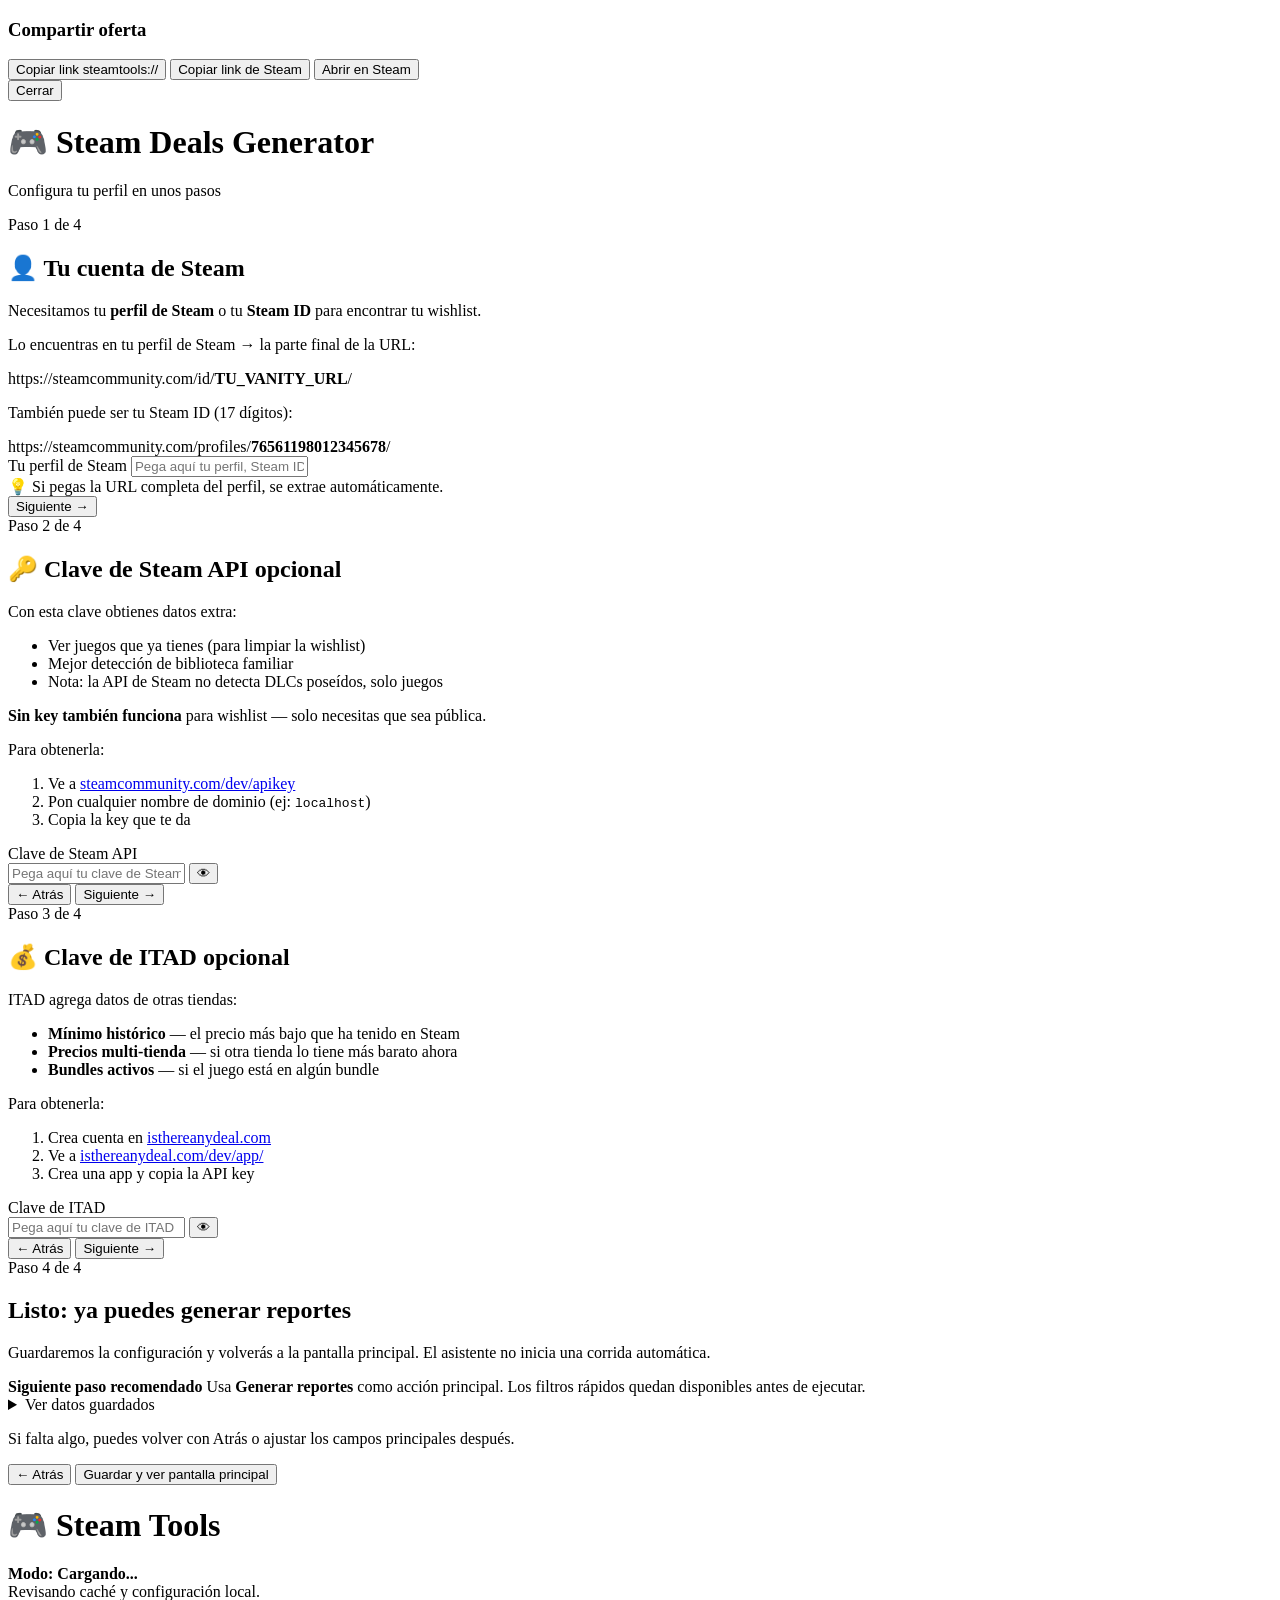
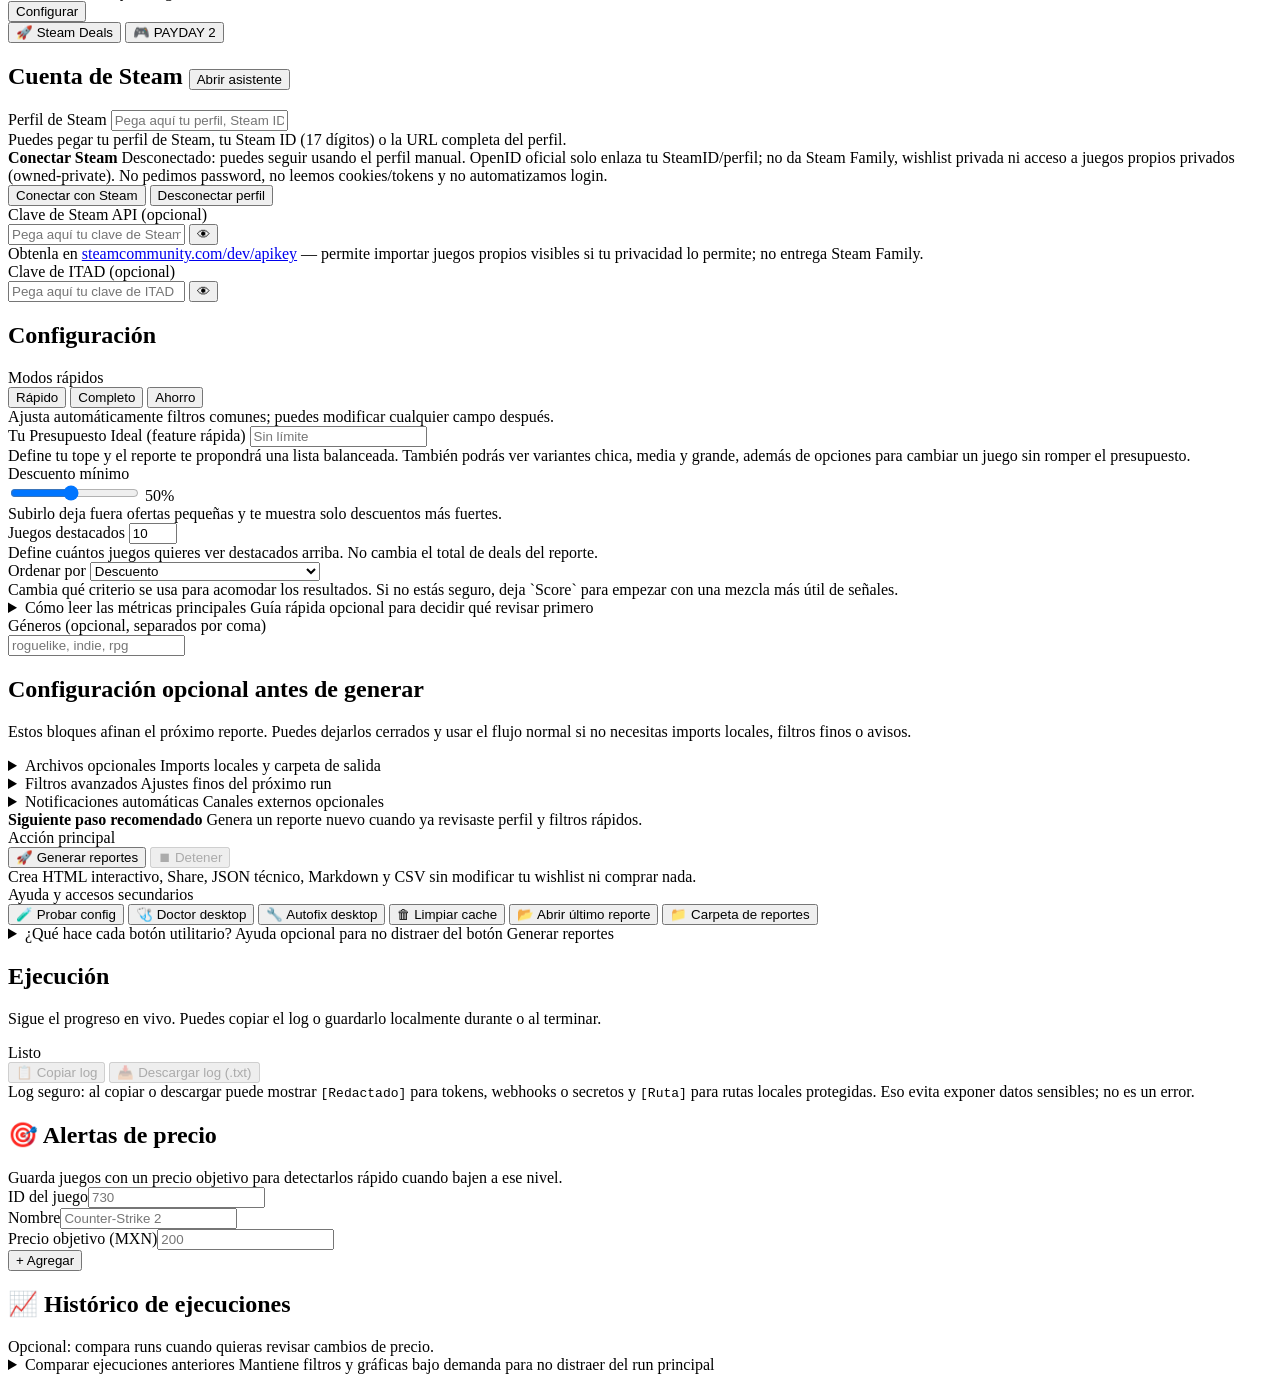
==== web/steam_deals/index.html @ e48f8ae9 "feat: expose smart alert thresholds in web ui" ====
<!DOCTYPE html>
<html lang="es">
<head>
<meta charset="UTF-8">
<meta name="viewport" content="width=device-width, initial-scale=1">
<title>Steam Tools</title>
<link rel="stylesheet" href="/app.css">
</head>
<body>

<!-- ══ Share Modal ══ -->
<div class="share-modal" id="share-modal" role="dialog" aria-modal="true" aria-labelledby="share-modal-title">
  <div class="share-modal-content">
    <h3 id="share-modal-title">Compartir oferta</h3>
    <div class="share-game-info">
      <div class="share-game-name" id="share-name"></div>
      <div class="share-game-price" id="share-price"></div>
      <div class="share-game-minhist" id="share-minhist"></div>
    </div>
    <div class="share-actions">
      <button type="button" class="share-btn share-btn-copy-app" id="btn-copy-app" onclick="copyShareLink()">Copiar link steamtools://</button>
      <button type="button" class="share-btn share-btn-copy-steam" onclick="copySteamLink()">Copiar link de Steam</button>
      <button type="button" class="share-btn share-btn-open" onclick="openInSteam()">Abrir en Steam</button>
    </div>
    <button type="button" class="share-btn share-btn-close" onclick="closeShareModal()">Cerrar</button>
  </div>
</div>

<!-- ══ Setup Wizard ══ -->
<div class="wizard-overlay" id="wizard-overlay" role="dialog" aria-modal="true" aria-labelledby="wizard-title">
<div class="wizard">
  <h1 id="wizard-title">&#127918; Steam Deals Generator</h1>
  <p class="subtitle">Configura tu perfil en unos pasos</p>
  <div class="dots">
    <div class="dot active" id="dot-0"></div>
    <div class="dot" id="dot-1"></div>
    <div class="dot" id="dot-2"></div>
    <div class="dot" id="dot-3"></div>
  </div>

  <!-- Step 0: Vanity URL -->
  <div class="step active" id="wiz-step-0">
    <div class="step-card">
      <span class="step-num">Paso 1 de 4</span>
      <h2>&#128100; Tu cuenta de Steam</h2>
      <p>Necesitamos tu <strong>perfil de Steam</strong> o tu <strong>Steam ID</strong> para encontrar tu wishlist.</p>
      <p>Lo encuentras en tu perfil de Steam &rarr; la parte final de la URL:</p>
      <div class="example">https://steamcommunity.com/id/<strong>TU_VANITY_URL</strong>/</div>
      <p>También puede ser tu Steam ID (17 dígitos):</p>
      <div class="example">https://steamcommunity.com/profiles/<strong>76561198012345678</strong>/</div>
      <div class="field field-mt-md">
        <label>Tu perfil de Steam</label>
        <input type="text" id="wiz-vanity" placeholder="Pega aquí tu perfil, Steam ID o URL completa">
      </div>
      <div class="tip">&#128161; Si pegas la URL completa del perfil, se extrae automáticamente.</div>
    </div>
    <div class="nav">
      <button class="btn btn-primary" onclick="wizNext()">Siguiente &#8594;</button>
    </div>
  </div>

  <!-- Step 1: Steam API Key -->
  <div class="step" id="wiz-step-1">
    <div class="step-card">
      <span class="step-num">Paso 2 de 4</span>
       <h2>&#128273; Clave de Steam API <span class="optional-tag">opcional</span></h2>
      <p>Con esta clave obtienes datos extra:</p>
      <ul class="wiz-list">
        <li>Ver juegos que ya tienes (para limpiar la wishlist)</li>
        <li>Mejor detección de biblioteca familiar</li>
        <li>Nota: la API de Steam no detecta DLCs poseídos, solo juegos</li>
      </ul>
      <p><strong>Sin key también funciona</strong> para wishlist &mdash; solo necesitas que sea pública.</p>
      <p>Para obtenerla:</p>
      <ol class="wiz-list wiz-list-ordered">
        <li>Ve a <a href="https://steamcommunity.com/dev/apikey" target="_blank" rel="noopener noreferrer">steamcommunity.com/dev/apikey</a></li>
        <li>Pon cualquier nombre de dominio (ej: <code>localhost</code>)</li>
        <li>Copia la key que te da</li>
      </ol>
      <div class="field">
        <label>Clave de Steam API</label>
        <div class="pw-wrap">
          <input type="password" id="wiz-key" placeholder="Pega aquí tu clave de Steam API">
          <button type="button" class="pw-toggle" onclick="togglePw(this)" aria-label="Mostrar u ocultar Steam API Key">&#128065;</button>
        </div>
      </div>
    </div>
    <div class="nav">
      <button class="btn btn-secondary" onclick="wizPrev()">&#8592; Atrás</button>
      <button class="btn btn-primary" onclick="wizNext()">Siguiente &#8594;</button>
    </div>
  </div>

  <!-- Step 2: ITAD Key -->
  <div class="step" id="wiz-step-2">
    <div class="step-card">
      <span class="step-num">Paso 3 de 4</span>
      <h2>&#128176; Clave de ITAD <span class="optional-tag">opcional</span></h2>
      <p>ITAD agrega datos de otras tiendas:</p>
      <ul class="wiz-list">
        <li><strong>Mínimo histórico</strong> &mdash; el precio más bajo que ha tenido en Steam</li>
        <li><strong>Precios multi-tienda</strong> &mdash; si otra tienda lo tiene más barato ahora</li>
        <li><strong>Bundles activos</strong> &mdash; si el juego está en algún bundle</li>
      </ul>
      <p>Para obtenerla:</p>
      <ol class="wiz-list wiz-list-ordered">
        <li>Crea cuenta en <a href="https://isthereanydeal.com/" target="_blank" rel="noopener noreferrer">isthereanydeal.com</a></li>
        <li>Ve a <a href="https://isthereanydeal.com/dev/app/" target="_blank" rel="noopener noreferrer">isthereanydeal.com/dev/app/</a></li>
        <li>Crea una app y copia la API key</li>
      </ol>
      <div class="field">
        <label>Clave de ITAD</label>
        <div class="pw-wrap">
          <input type="password" id="wiz-itad" placeholder="Pega aquí tu clave de ITAD">
          <button type="button" class="pw-toggle" onclick="togglePw(this)" aria-label="Mostrar u ocultar ITAD API Key">&#128065;</button>
        </div>
      </div>
    </div>
    <div class="nav">
      <button class="btn btn-secondary" onclick="wizPrev()">&#8592; Atrás</button>
      <button class="btn btn-primary" onclick="wizNext()">Siguiente &#8594;</button>
    </div>
  </div>

  <!-- Step 3: Confirm -->
  <div class="step" id="wiz-step-3">
    <div class="step-card">
      <span class="step-num">Paso 4 de 4</span>
      <h2>Listo: ya puedes generar reportes</h2>
      <p class="wiz-next-copy">Guardaremos la configuración y volverás a la pantalla principal. El asistente no inicia una corrida automática.</p>
      <div class="wiz-finish-card" aria-label="Siguiente paso después del asistente">
        <strong>Siguiente paso recomendado</strong>
        <span>Usa <b>Generar reportes</b> como acción principal. Los filtros rápidos quedan disponibles antes de ejecutar.</span>
      </div>
      <details class="wiz-summary-panel">
        <summary>Ver datos guardados</summary>
        <div class="wiz-summary-box">
          <div class="wiz-summary-row"><strong>Perfil:</strong> <span id="wiz-summary-vanity" class="wiz-summary-accent"></span></div>
          <div class="wiz-summary-row"><strong>Clave de Steam API:</strong> <span id="wiz-summary-key" class="wiz-summary-muted"></span></div>
          <div><strong>Clave de ITAD:</strong> <span id="wiz-summary-itad" class="wiz-summary-muted"></span></div>
        </div>
      </details>
      <p class="wiz-finish-note">Si falta algo, puedes volver con Atrás o ajustar los campos principales después.</p>
    </div>
    <div class="nav">
      <button class="btn btn-secondary" onclick="wizPrev()">&#8592; Atrás</button>
      <button class="btn btn-primary" onclick="wizFinish()">Guardar y ver pantalla principal</button>
    </div>
  </div>
</div>
</div>

<div class="header">
  <h1><span>&#127918;</span> Steam <span>Tools</span></h1>
</div>

<div class="container">
  <div class="mode-banner" id="mode-banner">
    <div>
      <strong id="mode-title">Modo: Cargando...</strong>
      <div class="hint-inline" id="mode-hint">Revisando caché y configuración local.</div>
    </div>
    <button class="preset-btn" type="button" onclick="openWizard()">Configurar</button>
  </div>

  <!-- Tab navigation -->
  <div class="tabs" role="tablist" aria-label="Selector de herramienta">
    <button class="tab-btn active" id="tab-deals" onclick="switchTab('deals')" role="tab" aria-selected="true" aria-controls="panel-deals">&#128640; Steam Deals</button>
    <button class="tab-btn" id="tab-pd2" onclick="switchTab('pd2')" role="tab" aria-selected="false" aria-controls="panel-pd2">&#127918; PAYDAY 2</button>
  </div>

  <!-- Shared config -->
  <div class="card">
      <h2 class="card-title-row">
        <span>Cuenta de Steam</span>
        <button type="button" class="btn btn-ghost btn-compact" onclick="openWizard()">
          Abrir asistente
        </button>
      </h2>
    <div class="field">
      <label>Perfil de Steam</label>
      <input type="text" id="vanity" placeholder="Pega aquí tu perfil, Steam ID o URL del perfil">
      <div class="hint">Puedes pegar tu perfil de Steam, tu Steam ID (17 dígitos) o la URL completa del perfil.</div>
    </div>
    <div class="steam-openid-card" data-steam-openid-card data-steam-openid-state="disconnected">
      <div class="steam-openid-main">
        <strong>Conectar Steam</strong>
        <span id="steam-openid-status" aria-live="polite">Desconectado: puedes seguir usando el perfil manual. OpenID oficial solo enlaza tu SteamID/perfil; no da Steam Family, wishlist privada ni acceso a juegos propios privados (owned-private).</span>
        <span class="steam-openid-guardrail">No pedimos password, no leemos cookies/tokens y no automatizamos login.</span>
      </div>
      <div class="steam-openid-actions">
        <button type="button" class="btn btn-secondary btn-compact" id="btn-steam-openid-start">Conectar con Steam</button>
        <button type="button" class="btn btn-ghost btn-compact hidden" id="btn-steam-openid-disconnect">Desconectar perfil</button>
      </div>
    </div>
    <div class="row">
      <div class="field">
        <label>Clave de Steam API <span class="optional">(opcional)</span></label>
        <div class="pw-wrap">
          <input type="password" id="key" placeholder="Pega aquí tu clave de Steam API">
          <button type="button" class="pw-toggle" onclick="togglePw(this)" aria-label="Mostrar u ocultar Steam API Key">&#128065;</button>
        </div>
        <div class="hint hint-compact">Obtenla en <a href="https://steamcommunity.com/dev/apikey" target="_blank" rel="noopener noreferrer">steamcommunity.com/dev/apikey</a> — permite importar juegos propios visibles si tu privacidad lo permite; no entrega Steam Family.</div>
      </div>
      <div class="field">
        <label>Clave de ITAD <span class="optional">(opcional)</span></label>
        <div class="pw-wrap">
          <input type="password" id="itad_key" placeholder="Pega aquí tu clave de ITAD">
          <button type="button" class="pw-toggle" onclick="togglePw(this)" aria-label="Mostrar u ocultar ITAD API Key">&#128065;</button>
        </div>
      </div>
    </div>
  </div>

  <!-- ═══ TAB: Steam Deals ═══ -->
  <div id="panel-deals" role="tabpanel" aria-labelledby="tab-deals">
  <div class="card">
    <h2>Configuración</h2>
    <div class="field field-compact">
      <label>Modos rápidos</label>
      <div class="preset-row" id="preset-row">
        <button type="button" class="preset-btn" data-preset="rapido" onclick="applyPreset('rapido')">Rápido</button>
        <button type="button" class="preset-btn" data-preset="completo" onclick="applyPreset('completo')">Completo</button>
        <button type="button" class="preset-btn" data-preset="ahorro" onclick="applyPreset('ahorro')">Ahorro</button>
      </div>
      <div class="hint">Ajusta automáticamente filtros comunes; puedes modificar cualquier campo después.</div>
    </div>
    <div class="budget-feature-card">
      <label>Tu Presupuesto Ideal <span class="optional">(feature rápida)</span></label>
      <input type="number" id="budget" min="0" step="50" placeholder="Sin límite">
      <div class="hint">Define tu tope y el reporte te propondrá una lista balanceada. También podrás ver variantes chica, media y grande, además de opciones para cambiar un juego sin romper el presupuesto.</div>
    </div>
    <div class="field">
      <label>Descuento mínimo</label>
      <div class="range-wrap">
        <input type="range" id="discount" min="10" max="95" step="5" value="50" oninput="document.getElementById('disc-val').textContent=this.value+'%'">
        <span class="range-val" id="disc-val">50%</span>
      </div>
      <div class="hint">Subirlo deja fuera ofertas pequeñas y te muestra solo descuentos más fuertes.</div>
    </div>
    <div class="row">
      <div class="field">
        <label>Juegos destacados</label>
        <input type="number" id="top" value="10" min="1" max="50">
        <div class="hint">Define cuántos juegos quieres ver destacados arriba. No cambia el total de deals del reporte.</div>
      </div>
      <div class="field">
        <label>Ordenar por</label>
        <select id="sort">
          <option value="discount">Descuento</option>
          <option value="price">Precio</option>
          <option value="reviews">Reseñas</option>
          <option value="priority">Prioridad wishlist</option>
          <option value="score">Score (recomendación compuesta)</option>
        </select>
        <div class="hint">Cambia qué criterio se usa para acomodar los resultados. Si no estás seguro, deja `Score` para empezar con una mezcla más útil de señales.</div>
      </div>
    </div>
    <details class="metrics-guide" aria-label="Ayuda rápida para entender las métricas principales">
      <summary class="metrics-guide-title">
        <span>Cómo leer las métricas principales</span>
        <span class="metrics-guide-summary-hint">Guía rápida opcional para decidir qué revisar primero</span>
      </summary>
      <div class="metrics-guide-grid">
        <div class="metrics-guide-item">
          <strong>Score</strong>
          <span>Es una recomendación compuesta para priorizar qué revisar primero; no reemplaza tu gusto, solo resume varias señales útiles.</span>
        </div>
        <div class="metrics-guide-item">
          <strong>Mínimo histórico</strong>
          <span>Es el precio más bajo detectado antes en Steam. Sirve para comparar si la oferta actual está cerca de su mejor momento.</span>
        </div>
        <div class="metrics-guide-item">
          <strong>Antigüedad</strong>
          <span>Son los años desde el lanzamiento. Da contexto sobre qué tan nuevo o veterano es un juego; no significa por sí sola que sea mejor o peor.</span>
        </div>
        <div class="metrics-guide-item">
          <strong>Tendencia general</strong>
          <span>Resume si en las últimas corridas aparecieron más o menos ofertas. No representa el precio de un juego individual.</span>
        </div>
      </div>
    </details>
    <div class="field">
      <label>Géneros <span class="optional">(opcional, separados por coma)</span></label>
      <div class="genre-autocomplete">
        <input type="text" id="genres" autocomplete="off" placeholder="roguelike, indie, rpg">
        <div id="genres-suggestions" class="genre-suggestions hidden"></div>
      </div>
    </div>
  </div>

  <div class="card pre-run-config-card">
    <h2>Configuración opcional antes de generar</h2>
    <p class="pre-run-config-intro">Estos bloques afinan el próximo reporte. Puedes dejarlos cerrados y usar el flujo normal si no necesitas imports locales, filtros finos o avisos.</p>
    <details class="pre-run-panel optional-files-panel">
      <summary class="pre-run-panel-summary">
        <span>Archivos opcionales</span>
        <span class="pre-run-panel-summary-hint">Imports locales y carpeta de salida</span>
      </summary>
      <div class="details-body">
        <div class="field">
          <label>CSV de HowLongToBeat <span class="optional">(opcional)</span></label>
          <input type="text" id="hltb" placeholder="C:/Users/TuUsuario/Downloads/HLTB_Games_2026-05-15.csv">
          <div class="hint">Pega la ruta local del CSV que exportaste desde HowLongToBeat. En Web/Desktop no uses comillas: las rutas de Windows con espacios y separadores <code>/</code> o <code>\</code> se envían como un solo argumento. Los mensajes públicos muestran la ruta como <code>[ruta]</code>.</div>
          <div id="hltb-autodetect-suggestion" class="hint hltb-autodetect-suggestion hidden" aria-live="polite"></div>
        </div>
        <div class="field">
          <label>Biblioteca familiar (JSON) <span class="optional">(opcional)</span></label>
          <input type="text" id="family_json" placeholder="~/familia.json">
          <div class="hint">Sirve para marcar juegos que ya están en tu biblioteca familiar y no contarlos igual que uno pendiente.</div>
        </div>
        <div class="field">
          <label>Matches externos wishlist (JSON) <span class="optional">(opcional)</span></label>
          <input type="text" id="wishlist_external_matches_json" placeholder="~/wishlist-external-matches.json">
          <div class="hint">Import local de ownership/revisión: úsalo para juegos que quizá ya tienes en GOG, Epic, Fanatical, Humble u otra fuente. Es distinto de precios ITAD/external_offers: no borra, no auto-excluye, no prueba precios y no cambia score.</div>
        </div>
        <div class="field">
          <label>Play access local (JSON) <span class="optional">(opcional)</span></label>
          <input type="text" id="play_access_json" placeholder="~/play-access.json">
          <div class="hint">Import local explícito de juegos instalados o jugables para detectar acceso práctico sin comprar. No hace auto-scan, no borra, no auto-excluye y no cambia score ni ranking.</div>
        </div>
        <div class="field">
          <label>Steam Access local (JSON) <span class="optional">(opcional)</span></label>
          <input type="text" id="steam_access_json" placeholder="~/steam-access.json">
          <div class="hint">Import local explícito de AppIDs propios o disponibles por Steam Family. No hace login, no lee cookies/tokens, no hace red, no borra ni cambia score/ranking.</div>
        </div>
        <div class="field">
          <label>Preferencias manuales del jugador (JSON) <span class="optional">(opcional)</span></label>
          <input type="text" id="player_preferences_json" placeholder="~/player-preferences.json">
          <div class="hint">Import local opt-in para perfilar gustos y explicar encaje de juegos. Es advisory-only: no cambia score, ranking, Top Picks, cache ni fetching.</div>
        </div>
        <div class="field">
          <label>Caché ITAD external_offers (JSON) <span class="optional">(opcional)</span></label>
          <input type="text" id="itad_external_offers_cache" placeholder="~/itad-external-offers.json">
          <div class="hint">Import local de precios externos ya descargados con ITAD para mostrar comparativa. Es distinto de ownership/wishlist hygiene: no hace red live por sí solo, no prueba que tengas el juego y no cambia score ni ranking.</div>
        </div>
        <div class="field">
          <label>Caché GG.deals external_offers (JSON) <span class="optional">(opcional)</span></label>
          <input type="text" id="gg_deals_external_offers_cache" placeholder="~/gg-deals-external-offers.json">
          <div class="hint">Import local de precios externos ya descargados/exportados desde GG.deals para mostrar comparativa. Es lectura local solamente: no usa API key, no hace red live ni refresh, no prueba ownership, no habilita keyshops/marketplaces por defecto y no cambia score ni ranking.</div>
        </div>
        <div class="field">
          <label>Dónde guardar los reportes</label>
          <input type="text" id="output" placeholder="output/">
          <div class="hint">Si lo dejas vacío, los reportes se guardan en <code>output/</code>. Cambia esta ruta solo si quieres una carpeta personalizada.</div>
        </div>
      </div>
    </details>

    <details class="advanced-filters-panel">
      <summary class="advanced-filters-summary">
        <span>Filtros avanzados</span>
        <span class="advanced-filters-summary-hint">Ajustes finos del próximo run</span>
      </summary>
      <div class="details-body">
        <div class="advanced-filters-intro">Déjalos vacíos para usar el flujo normal. Abre la ayuda solo si quieres ajustar fino este run.</div>
        <div class="row">
          <div class="field">
            <label>Precio máximo (MXN)</label>
            <input type="number" id="max_price" min="0" placeholder="Sin límite">
            <div class="hint hint-compact">Vacío = sin límite.</div>
          </div>
          <div class="field">
            <label>Reseñas positivas mín. (%)</label>
            <input type="number" id="min_reviews" min="0" max="100" placeholder="Cualquiera">
            <div class="hint hint-compact">Vacío = cualquier porcentaje.</div>
          </div>
        </div>
        <div class="row">
          <div class="field">
            <label>Cantidad mínima de reseñas</label>
            <input type="number" id="min_review_count" min="0" placeholder="Cualquiera">
            <div class="hint hint-compact">Vacío = sin mínimo.</div>
          </div>
          <div class="field">
            <label>Duración máxima (horas)</label>
            <input type="number" id="max_hours" min="0" placeholder="Sin límite">
            <div class="hint hint-compact">Vacío = sin límite.</div>
          </div>
        </div>
        <div class="field">
          <label>Comparar con <span class="optional">(opcional)</span></label>
          <textarea id="compare" rows="2" placeholder="Un perfil por línea o separado por coma"></textarea>
          <div class="hint hint-compact">Wishlists públicas de amigos. Uno mantiene el flujo clásico; varios activan regalos grupales en JSON.</div>
        </div>
        <div class="field">
          <label>Workers de enrichment <span class="optional">(opcional)</span></label>
          <input type="number" id="max_workers" min="1" max="64" step="1" placeholder="12">
          <div class="hint hint-compact">Si no estás seguro, déjalo en 12.</div>
        </div>
        <div class="field">
          <label>Alertas inteligentes — preview local <span class="optional">(opcional)</span></label>
          <div class="hint hint-compact">Ajusta solo el preview/dry-run local: no envía Telegram/Discord por juego, no cambia score/ranking ni defaults.</div>
        </div>
        <div class="row">
          <div class="field">
            <label>Subida mínima para alertar (%)</label>
            <input type="number" id="alert_rise_pct" min="0" step="0.1" placeholder="Ej. 10">
            <div class="hint hint-compact">Vacío = umbral por defecto.</div>
          </div>
          <div class="field">
            <label>Margen sobre mínimo global (%)</label>
            <input type="number" id="alert_global_margin_pct" min="0" step="0.1" placeholder="Ej. 3">
            <div class="hint hint-compact">Vacío = margen por defecto.</div>
          </div>
          <div class="field">
            <label>Score mínimo para alertas</label>
            <input type="number" id="alert_score_min" min="0" max="100" step="0.1" placeholder="Ej. 75">
            <div class="hint hint-compact">Vacío = sin override.</div>
          </div>
        </div>
        <div class="checks checks-spaced">
          <label><input type="checkbox" id="deck_only"> Solo juegos que corren en Steam Deck</label>
          <label><input type="checkbox" id="deck_verified"> Solo juegos verificados para Steam Deck</label>
          <label><input type="checkbox" id="new_only"> Solo ofertas nuevas</label>
          <label><input type="checkbox" id="csv"> Generar CSV</label>
          <label><input type="checkbox" id="md_frontmatter"> Agregar frontmatter Markdown (Obsidian/Notion)</label>
          <label><input type="checkbox" id="no_cache"> Ignorar cache</label>
          <label><input type="checkbox" id="free_weekend_live"> Buscar Free Weekend ahora (opt-in)</label>
          <label><input type="checkbox" id="itad_refresh_external_offers_cache"> Refrescar caché ITAD external_offers en vivo (opt-in, solo precios)</label>
        </div>
        <details class="advanced-filters-help">
          <summary>Ayuda rápida de filtros avanzados</summary>
          <div class="advanced-filters-help-grid">
            <div><strong>Precio/reseñas/duración</strong><span>Acotan resultados; si quedan vacíos no filtran nada.</span></div>
            <div><strong>Comparar con amigos</strong><span>Sirve para juegos en común e ideas de regalo; acepta uno o varios perfiles públicos.</span></div>
            <div><strong>Steam Deck</strong><span>Compatible puede requerir ajustes; Verified suele pedir menos ajustes.</span></div>
            <div><strong>CSV/Markdown/cache/ofertas nuevas</strong><span>CSV exporta para hojas de cálculo; frontmatter agrega metadatos YAML al Markdown para Obsidian/Notion; cache y nuevas ofertas son opciones técnicas para casos puntuales.</span></div>
            <div><strong>Alertas inteligentes</strong><span>Ajustan solo el preview local/dry-run del próximo reporte; no envían Telegram/Discord por juego ni cambian ranking.</span></div>
            <div><strong>Free Weekend</strong><span>Opt-in: consulta señales Store JSON y usa cache separado; no cambia ranking ni precios.</span></div>
            <div><strong>Refresh ITAD external_offers</strong><span>Opt-in live: requiere ITAD key y ruta de caché; solo actualiza precios externos. No revisa bibliotecas, no prueba ownership y no cambia score ni ranking.</span></div>
          </div>
        </details>
      </div>
    </details>

    <details class="pre-run-panel notifications-panel">
      <summary class="pre-run-panel-summary">
        <span>Notificaciones automáticas</span>
        <span class="pre-run-panel-summary-hint">Canales externos opcionales</span>
      </summary>
      <div class="details-body">
        <div class="field">
          <label>Token del bot de Telegram <span class="optional">(opcional)</span></label>
          <div class="pw-wrap">
            <input type="password" id="telegram_token" placeholder="Pega aquí el token del bot">
            <button type="button" class="pw-toggle" onclick="togglePw(this)" aria-label="Mostrar u ocultar token de Telegram">&#128065;</button>
          </div>
          <div class="hint">Es el token del bot que enviará el aviso. Pégalo aquí solo si ya tienes un bot creado en Telegram.</div>
        </div>
        <div class="row">
          <div class="field">
            <label>ID del chat de Telegram</label>
            <input type="text" id="telegram_chat" placeholder="Pega aquí el ID del chat o canal">
            <div class="hint">Es el chat o canal donde quieres recibir el aviso del bot.</div>
          </div>
          <div class="field">
            <label>Webhook de Discord</label>
            <div class="pw-wrap">
              <input type="password" id="discord_webhook" placeholder="Pega aquí el webhook del canal">
              <button type="button" class="pw-toggle" onclick="togglePw(this)" aria-label="Mostrar u ocultar webhook de Discord">&#128065;</button>
            </div>
            <div class="hint">Pega aquí el webhook del canal de Discord donde quieres recibir el resumen.</div>
          </div>
        </div>
        <div class="hint">Te avisa cuando aparecen ofertas nuevas o cambian precios importantes.</div>
      </div>
    </details>
  </div>

  </div><!-- /panel-deals -->

  <!-- ═══ TAB: PAYDAY 2 ═══ -->
  <div id="panel-pd2" style="display:none" role="tabpanel" aria-labelledby="tab-pd2">
  <div class="card">
    <h2>&#127918; PAYDAY 2 DLC Tracker</h2>
    <div class="row">
      <div class="field">
        <label>Presupuesto MXN <span class="optional">(opcional)</span></label>
        <div class="range-wrap">
          <input type="range" id="pd2_budget" min="0" max="5000" step="50" value="0" oninput="document.getElementById('pd2-bval').textContent=this.value>0?('$'+this.value):'Sin límite'">
          <span class="range-val" id="pd2-bval">Sin límite</span>
        </div>
      </div>
      <div class="field">
        <label>Alerta de precio <span class="optional">(MXN)</span></label>
        <input type="number" id="pd2_alert" min="0" placeholder="Alertar si DLC baja de este precio">
      </div>
    </div>
    <div class="row">
      <div class="field">
        <label>Min. descuento para recomendar <span class="optional">(%)</span></label>
        <input type="number" id="pd2_min_deal" min="0" max="100" value="50" placeholder="50">
      </div>
      <div class="field">
        <label>Directorio de salida</label>
        <input type="text" id="pd2_output" placeholder="output/">
        <div class="hint">Por defecto se usa <code>output/</code>, igual que Steam Deals.</div>
      </div>
    </div>
    <div class="checks checks-spaced">
      <label><input type="checkbox" id="pd2_csv"> Generar CSV</label>
      <label><input type="checkbox" id="pd2_no_cache"> Ignorar cache</label>
    </div>
  </div>
  </div><!-- /panel-pd2 -->

  <div class="form-error-summary hidden" id="form-error-summary" role="alert" aria-live="polite" tabindex="-1"></div>

  <div class="run-actions-intro" aria-label="Acciones principales de Steam Deals">
    <div>
      <strong>Siguiente paso recomendado</strong>
      <span>Genera un reporte nuevo cuando ya revisaste perfil y filtros rápidos.</span>
    </div>
    <span class="run-actions-intro-badge">Acción principal</span>
  </div>

  <div class="actions actions-margin-sm actions-primary-run">
    <button class="btn btn-primary" id="btn-run">&#128640; Generar reportes</button>
    <button class="btn btn-primary btn-primary-pd2" id="btn-run-pd2" style="display:none">&#127918; Ejecutar PAYDAY 2</button>
    <button class="btn btn-danger" id="btn-stop" disabled>&#9209; Detener</button>
  </div>
  <div class="hint hint-compact run-actions-hint">Crea HTML interactivo, Share, JSON técnico, Markdown y CSV sin modificar tu wishlist ni comprar nada.</div>

  <div class="actions-secondary-label">Ayuda y accesos secundarios</div>
  <div class="actions actions-utility actions-margin-sm" aria-label="Acciones secundarias y utilidades">
    <button class="btn btn-ghost" id="btn-preflight" title="Revisa si tu perfil, rutas y claves están listas antes de ejecutar">&#129514; Probar config</button>
    <button class="btn btn-ghost" id="btn-desktop-doctor" title="Diagnostica si el modo desktop está listo en este equipo">&#129658; Doctor desktop</button>
    <button class="btn btn-ghost" id="btn-desktop-autofix" title="Intenta aplicar arreglos seguros del entorno desktop">&#128295; Autofix desktop</button>
    <button class="btn btn-ghost" id="btn-clear-cache" title="Borra caché local para forzar una nueva descarga de datos">&#128465; Limpiar cache</button>
    <button class="btn btn-ghost" id="btn-open-last" title="Abre el último reporte interactivo; Markdown, JSON y CSV quedan disponibles abajo">&#128194; Abrir último reporte</button>
    <button class="btn btn-ghost" id="btn-open-output-folder" title="Abre o crea la carpeta donde se guardan los reportes">&#128193; Carpeta de reportes</button>
  </div>
  <details class="actions-help-panel" aria-label="Ayuda rápida para botones utilitarios">
    <summary class="actions-help-title">
      <span>¿Qué hace cada botón utilitario?</span>
      <span class="actions-help-summary-hint">Ayuda opcional para no distraer del botón Generar reportes</span>
    </summary>
    <div class="actions-help">
      <div class="actions-help-item">
        <strong>Probar config</strong>
        <span>Revisa tu perfil, rutas y claves antes de empezar un run completo.</span>
      </div>
      <div class="actions-help-item">
        <strong>Doctor desktop</strong>
        <span>Diagnostica si el modo desktop está listo en este equipo y qué falta revisar.</span>
      </div>
      <div class="actions-help-item">
        <strong>Autofix desktop</strong>
        <span>Intenta aplicar arreglos seguros del entorno desktop sin tocar tu configuración principal.</span>
      </div>
      <div class="actions-help-item">
        <strong>Limpiar cache</strong>
        <span>Borra datos temporales locales para forzar una descarga nueva en la siguiente corrida.</span>
      </div>
      <div class="actions-help-item">
        <strong>Abrir último reporte</strong>
        <span>Abre el HTML interactivo más reciente; las descargas técnicas quedan agrupadas al terminar el run.</span>
      </div>
      <div class="actions-help-item">
        <strong>Carpeta de reportes</strong>
        <span>Abre la carpeta de salida local; si el campo está vacío, usa <code>output/</code>.</span>
      </div>
    </div>
  </details>

  <!-- Output panel -->
  <div class="card" id="output-card">
    <div class="output-head">
      <h2>Ejecución</h2>
      <p class="output-hint">Sigue el progreso en vivo. Puedes copiar el log o guardarlo localmente durante o al terminar.</p>
    </div>
    <div class="progress-container">
      <div class="progress-bar" id="progress-bar"></div>
      <div class="progress-text" id="progress-text">Listo</div>
    </div>
    <div class="console-actions">
      <button class="btn" type="button" id="btn-copy-log" disabled>&#128203; Copiar log</button>
      <button class="btn" type="button" id="btn-download-log" disabled>&#128229; Descargar log (.txt)</button>
    </div>
    <div class="hint hint-compact" id="log-safety-hint">Log seguro: al copiar o descargar puede mostrar <code>[Redactado]</code> para tokens, webhooks o secretos y <code>[Ruta]</code> para rutas locales protegidas. Eso evita exponer datos sensibles; no es un error.</div>
    <div class="console" id="console" role="log" aria-live="polite" aria-label="Consola de ejecución"></div>
    <div class="file-links hidden" id="file-links"></div>
  </div>

  <div id="panel-deals-secondary">
  <!-- Watchlist -->
  <div class="card">
    <h2>&#127919; Alertas de precio</h2>
    <div class="hint">Guarda juegos con un precio objetivo para detectarlos rápido cuando bajen a ese nivel.</div>
    <div class="field">
      <div class="row">
        <div class="field"><label>ID del juego</label><input type="text" id="wl-appid" placeholder="730"></div>
        <div class="field"><label>Nombre</label><input type="text" id="wl-name" placeholder="Counter-Strike 2"></div>
        <div class="field"><label>Precio objetivo (MXN)</label><input type="number" id="wl-price" placeholder="200" min="0"></div>
      </div>
      <button class="btn btn-primary btn-watchlist" onclick="addWatchlist()">+ Agregar</button>
    </div>
    <div id="wl-list" class="wl-list"></div>
  </div>

  <div class="card history-card-compact" id="history-card">
    <div class="history-card-head">
      <h2>&#128200; Histórico de ejecuciones</h2>
      <div class="history-card-head-hint">Opcional: compara runs cuando quieras revisar cambios de precio.</div>
    </div>
    <details class="history-panel">
      <summary class="history-card-summary">
        <span>Comparar ejecuciones anteriores</span>
        <span class="history-card-summary-hint">Mantiene filtros y gráficas bajo demanda para no distraer del run principal</span>
      </summary>
      <div class="history-panel-body">
    <p class="history-card-intro">Compara ejecuciones para entender qué cambió en la wishlist. Si quieres una lectura rápida, usa el atajo de <strong>Comparar últimas 2</strong> y deja la comparación manual para cuando necesites más control.</p>
    <div class="row">
      <div class="field">
        <label>Ejecución inicial</label>
        <select id="history-left"></select>
      </div>
      <div class="field">
        <label>Ejecución a comparar</label>
        <select id="history-right"></select>
      </div>
    </div>
    <div class="checks checks-tight">
      <label><input type="checkbox" id="history-include-same"> Incluir precios sin cambio</label>
      <div class="hint">Si lo activas, también verás juegos cuyo precio quedó igual entre ambos runs.</div>
    </div>
    <div class="row row-spaced">
      <div class="field">
        <label>Filtrar estado</label>
        <select id="history-status-filter">
          <option value="all">Todos</option>
          <option value="changed">Solo cambios</option>
          <option value="new">Solo nuevos</option>
          <option value="removed">Solo salieron</option>
          <option value="same">Solo iguales</option>
        </select>
        <div class="hint">Nuevo = apareció ahora. Salieron = ya no siguen en oferta. Iguales = el precio no cambió entre ambos runs.</div>
      </div>
      <div class="field">
        <label>Orden delta</label>
        <select id="history-sort-delta">
          <option value="default">Orden normal</option>
          <option value="delta_desc">Mayor subida primero</option>
          <option value="delta_asc">Mayor bajada primero</option>
          <option value="abs_desc">Mayor cambio absoluto</option>
        </select>
        <div class="hint">Te ayuda a decidir si quieres ver primero las subidas, las bajadas o cualquier cambio fuerte entre ambos runs.</div>
      </div>
    </div>
    <div class="row row-spaced history-search-row">
      <div class="field history-search-field">
        <label>Buscar en el histórico</label>
        <input type="text" id="history-search" placeholder="Ej. 2026-04-21, Medieval Fest, gaben">
        <div class="hint">Filtra por fecha, evento o perfil para encontrar rápido las ejecuciones que quieres comparar.</div>
        <div id="history-search-empty" class="history-search-empty hidden" aria-live="polite"></div>
      </div>
      <div class="field history-quick-field">
        <div class="history-quick-card">
          <div class="history-quick-label">Atajo sugerido</div>
          <button class="btn btn-ghost history-quick-btn" type="button" id="btn-history-quick-compare" title="Selecciona automáticamente las 2 ejecuciones más recientes y las compara por ti">Comparar 2 recientes</button>
          <div class="hint">Elige las dos ejecuciones más nuevas y muestra los cambios sin configurarlo a mano.</div>
        </div>
      </div>
    </div>
    <div class="history-pagination" id="history-pagination">
      <button class="btn btn-ghost" type="button" id="btn-history-prev-page">◀ Anterior</button>
      <span id="history-page-info">Página 1</span>
      <button class="btn btn-ghost" type="button" id="btn-history-next-page">Siguiente ▶</button>
    </div>
    <div class="actions actions-spaced-top">
      <button class="btn btn-primary" type="button" id="btn-history-compare" title="Compara las ejecuciones seleccionadas con los filtros actuales">Comparar ejecuciones</button>
      <button class="btn btn-ghost" type="button" id="btn-history-refresh" title="Actualiza la lista de ejecuciones disponibles sin recargar toda la página">&#128260; Recargar ejecuciones</button>
      <button class="btn btn-ghost" type="button" id="btn-history-reset" title="Limpia búsqueda, filtros y orden para volver al estado base">&#10227; Restablecer filtros</button>
    </div>
    <div class="history-actions-guide" aria-label="Ayuda rápida para las acciones del histórico">
      <div class="history-actions-guide-item">
        <strong>Comparar ejecuciones</strong>
        <span>Usa la ejecución inicial y la ejecución a comparar con los filtros actuales para ver cambios detallados de precio.</span>
      </div>
      <div class="history-actions-guide-item">
        <strong>Recargar ejecuciones</strong>
        <span>Actualiza la lista cuando acabas de generar un reporte nuevo o cambió el histórico.</span>
      </div>
      <div class="history-actions-guide-item">
        <strong>Restablecer filtros</strong>
        <span>Limpia búsqueda, orden y estados para volver al punto de partida.</span>
      </div>
    </div>
    <div id="history-selection-summary" class="history-selection-summary hidden"></div>
    <div id="history-summary" class="history-summary hidden"></div>
    <div id="history-status-chart" class="history-status-chart hidden"></div>
    <div id="history-top-deltas" class="history-top-deltas hidden"></div>
    <div id="history-trend" class="history-trend hidden"></div>
    <div id="history-analytics-summary" class="history-analytics-summary hidden"></div>
    <div id="history-game-drilldown" class="history-game-drilldown hidden"></div>
    <div class="history-table-wrap hidden" id="history-table-wrap">
      <table class="history-table" id="history-table">
        <thead>
          <tr>
            <th>Juego</th>
            <th>Estado</th>
            <th>Run A</th>
            <th>Run B</th>
            <th>Delta</th>
          </tr>
        </thead>
        <tbody id="history-table-body"></tbody>
      </table>
    </div>
      </div>
    </details>
  </div>
  </div>
</div>

<script src="/app.js"></script>
</body>
</html>
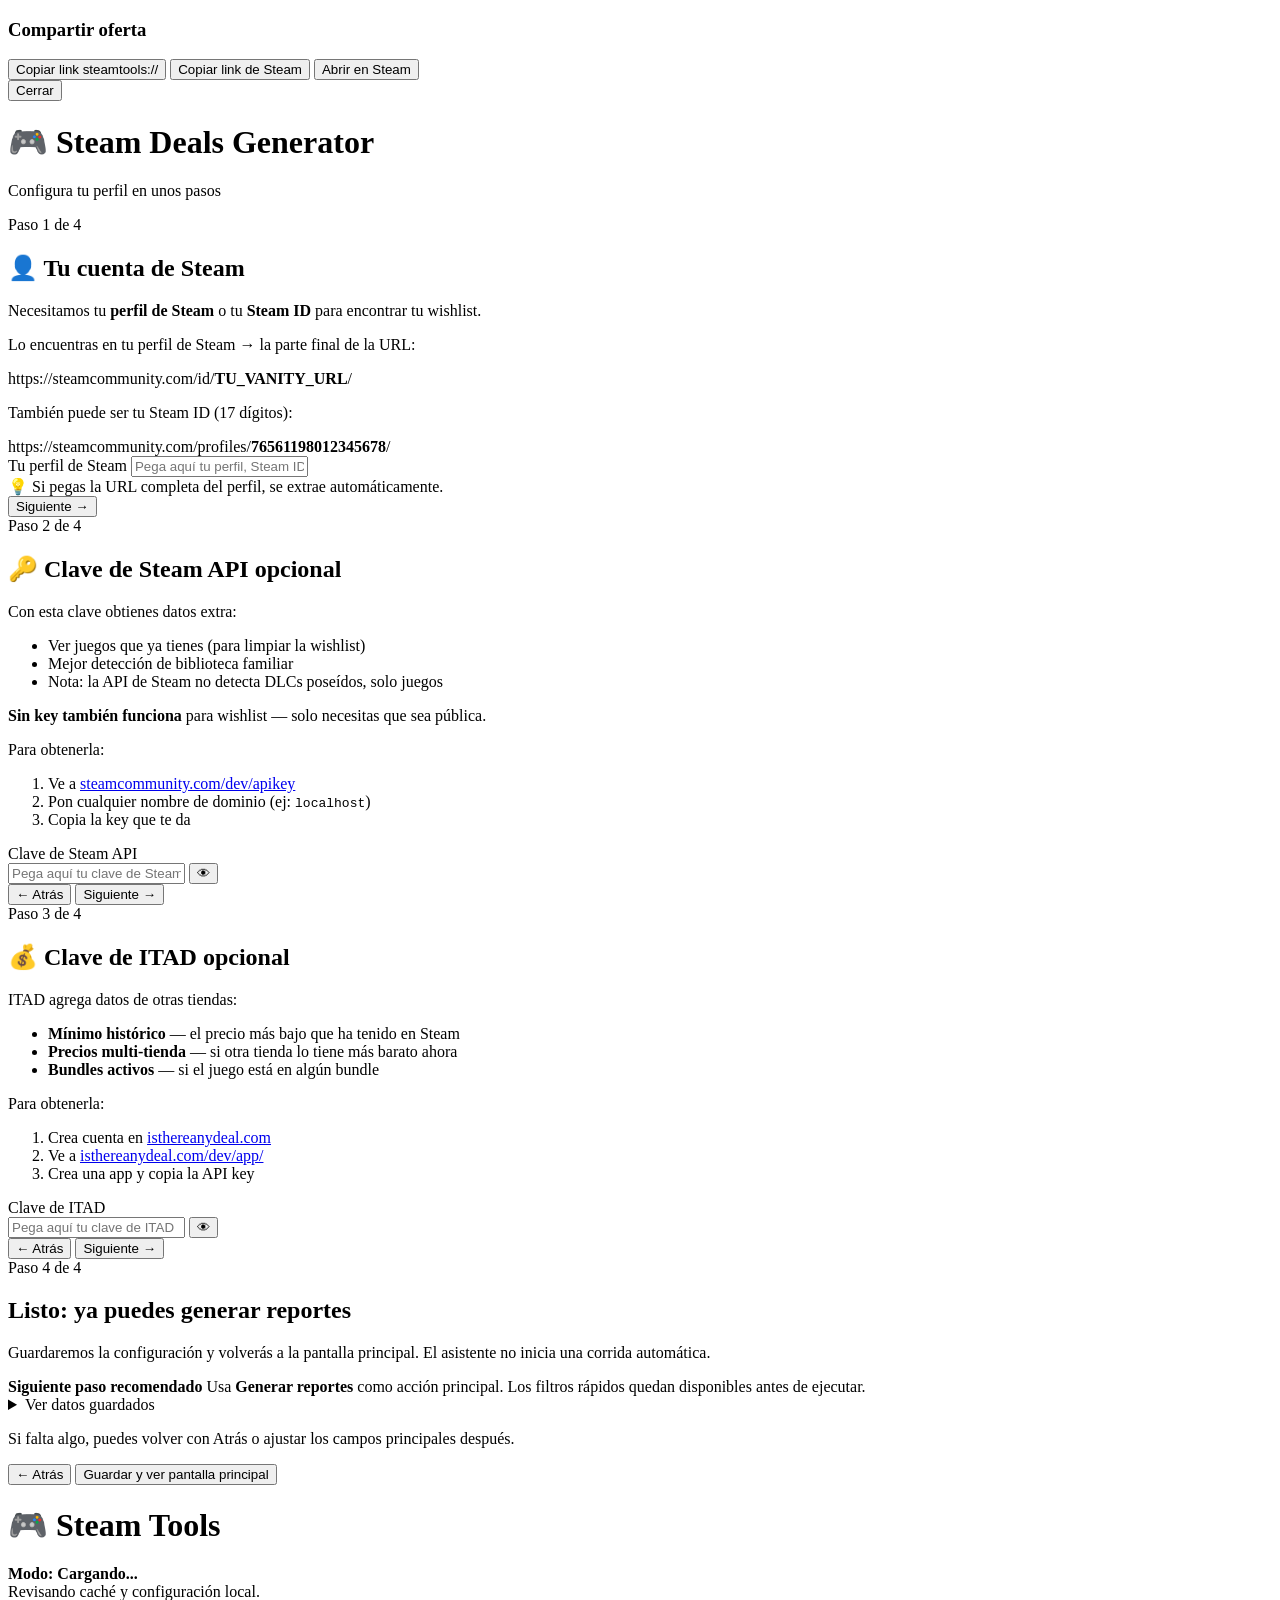
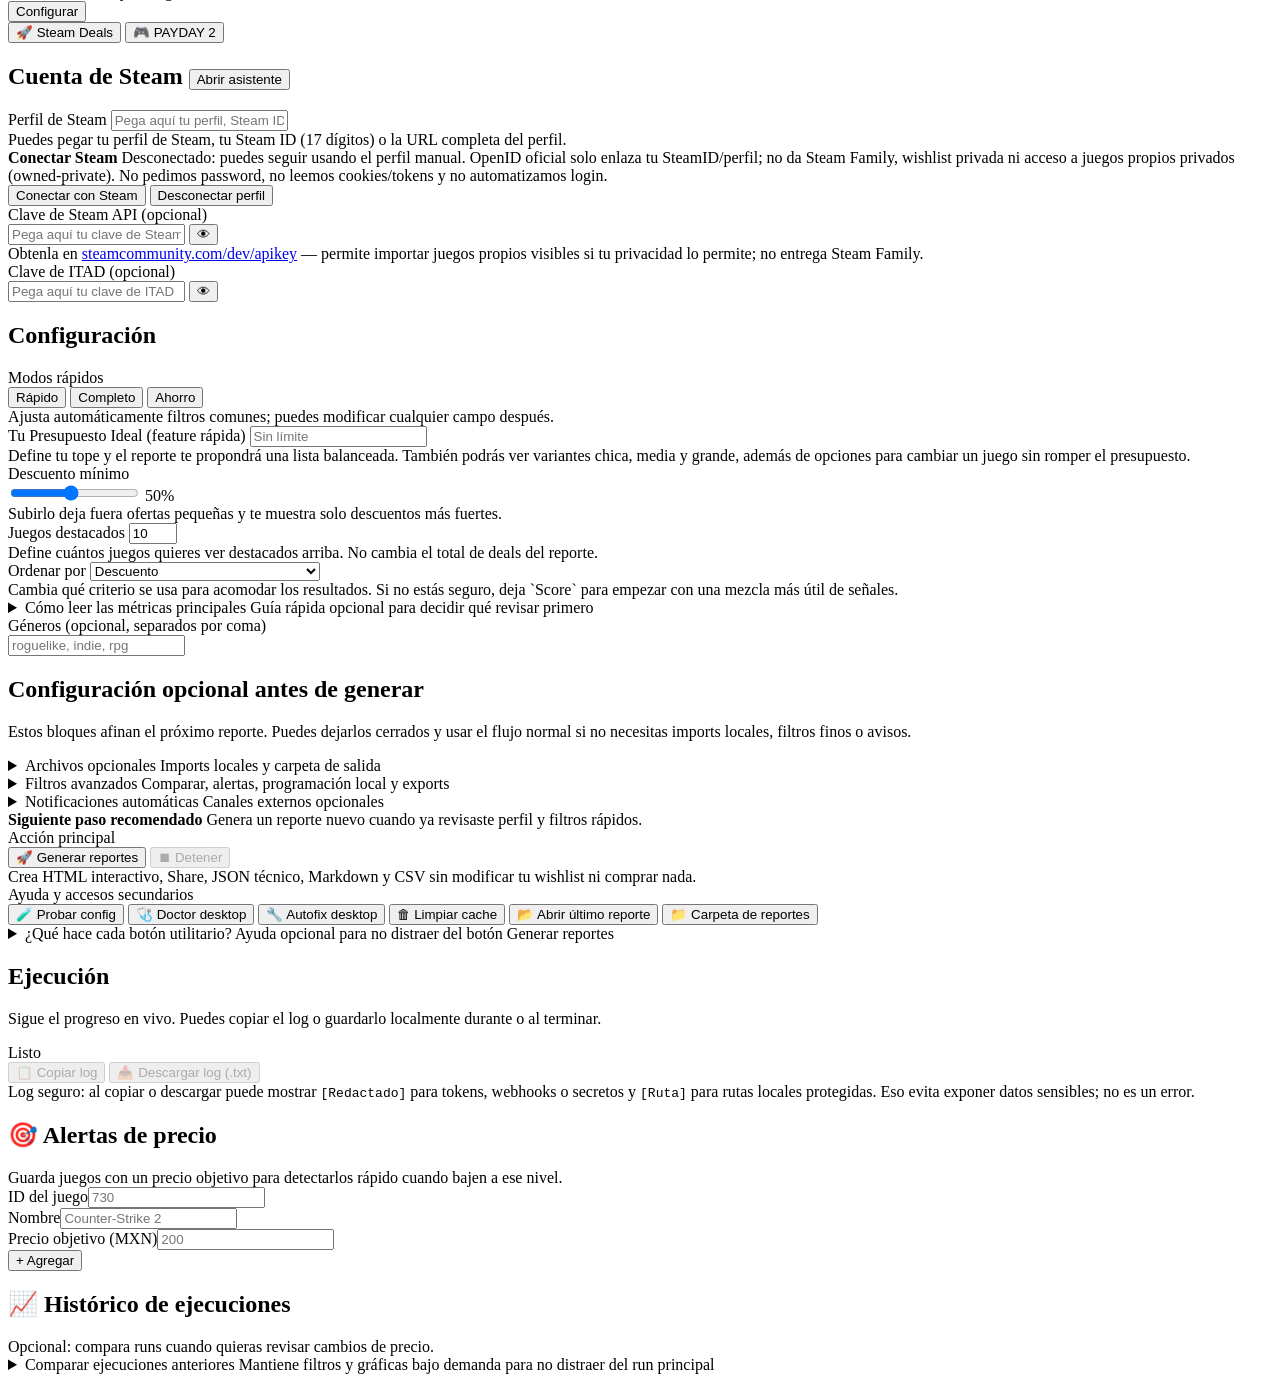
==== commit 9b36e2b4: "fix: improve web ui discoverability copy" ====
--- a/web/steam_deals/index.html
+++ b/web/steam_deals/index.html
@@ -331,8 +331,8 @@
         </div>
         <div class="field">
           <label>Caché ITAD external_offers (JSON) <span class="optional">(opcional)</span></label>
-          <input type="text" id="itad_external_offers_cache" placeholder="~/itad-external-offers.json">
-          <div class="hint">Import local de precios externos ya descargados con ITAD para mostrar comparativa. Es distinto de ownership/wishlist hygiene: no hace red live por sí solo, no prueba que tengas el juego y no cambia score ni ranking.</div>
+          <input type="text" id="itad_external_offers_cache" placeholder=".cache/steam_deals/itad-external-offers.json">
+          <div class="hint">Import local de precios externos ya descargados con ITAD para mostrar comparativa. Si refrescas en vivo y lo dejas vacío, Steam Tools usará una caché local base. Es distinto de ownership/wishlist hygiene: no hace red live por sí solo, no prueba que tengas el juego y no cambia score ni ranking.</div>
         </div>
         <div class="field">
           <label>Caché GG.deals external_offers (JSON) <span class="optional">(opcional)</span></label>
@@ -350,7 +350,7 @@
     <details class="advanced-filters-panel">
       <summary class="advanced-filters-summary">
         <span>Filtros avanzados</span>
-        <span class="advanced-filters-summary-hint">Ajustes finos del próximo run</span>
+        <span class="advanced-filters-summary-hint">Comparar, alertas, programación local y exports</span>
       </summary>
       <div class="details-body">
         <div class="advanced-filters-intro">Déjalos vacíos para usar el flujo normal. Abre la ayuda solo si quieres ajustar fino este run.</div>
@@ -408,6 +408,18 @@
             <input type="number" id="alert_score_min" min="0" max="100" step="0.1" placeholder="Ej. 75">
             <div class="hint hint-compact">Vacío = sin override.</div>
           </div>
+        </div>
+        <div class="field" aria-labelledby="scheduler-local-title">
+          <label id="scheduler-local-title">Programación local <span class="optional">(opt-in, desactivada por defecto)</span></label>
+          <div class="checks checks-tight">
+            <label><input type="checkbox" id="schedule_enabled" aria-describedby="schedule-local-contract schedule-hours-hint"> Programar este run cada N horas</label>
+          </div>
+          <div class="hint hint-compact" id="schedule-local-contract">Primer plano y solo local: funciona solo mientras Steam Tools permanece abierto. No crea daemon, servicio, cron, Task Scheduler, proceso oculto ni arranque automático; tampoco continúa al cerrar Web/Desktop.</div>
+        </div>
+        <div class="field">
+          <label for="schedule_hours">Intervalo de programación (horas)</label>
+          <input type="number" id="schedule_hours" min="0.1" step="0.1" inputmode="decimal" placeholder="Ej. 6" disabled aria-describedby="schedule-local-contract schedule-hours-hint">
+          <div class="hint hint-compact" id="schedule-hours-hint">Debe ser mayor que 0. Si no activas la programación, puedes dejarlo vacío y no se envía ningún campo de schedule.</div>
         </div>
         <div class="checks checks-spaced">
           <label><input type="checkbox" id="deck_only"> Solo juegos que corren en Steam Deck</label>
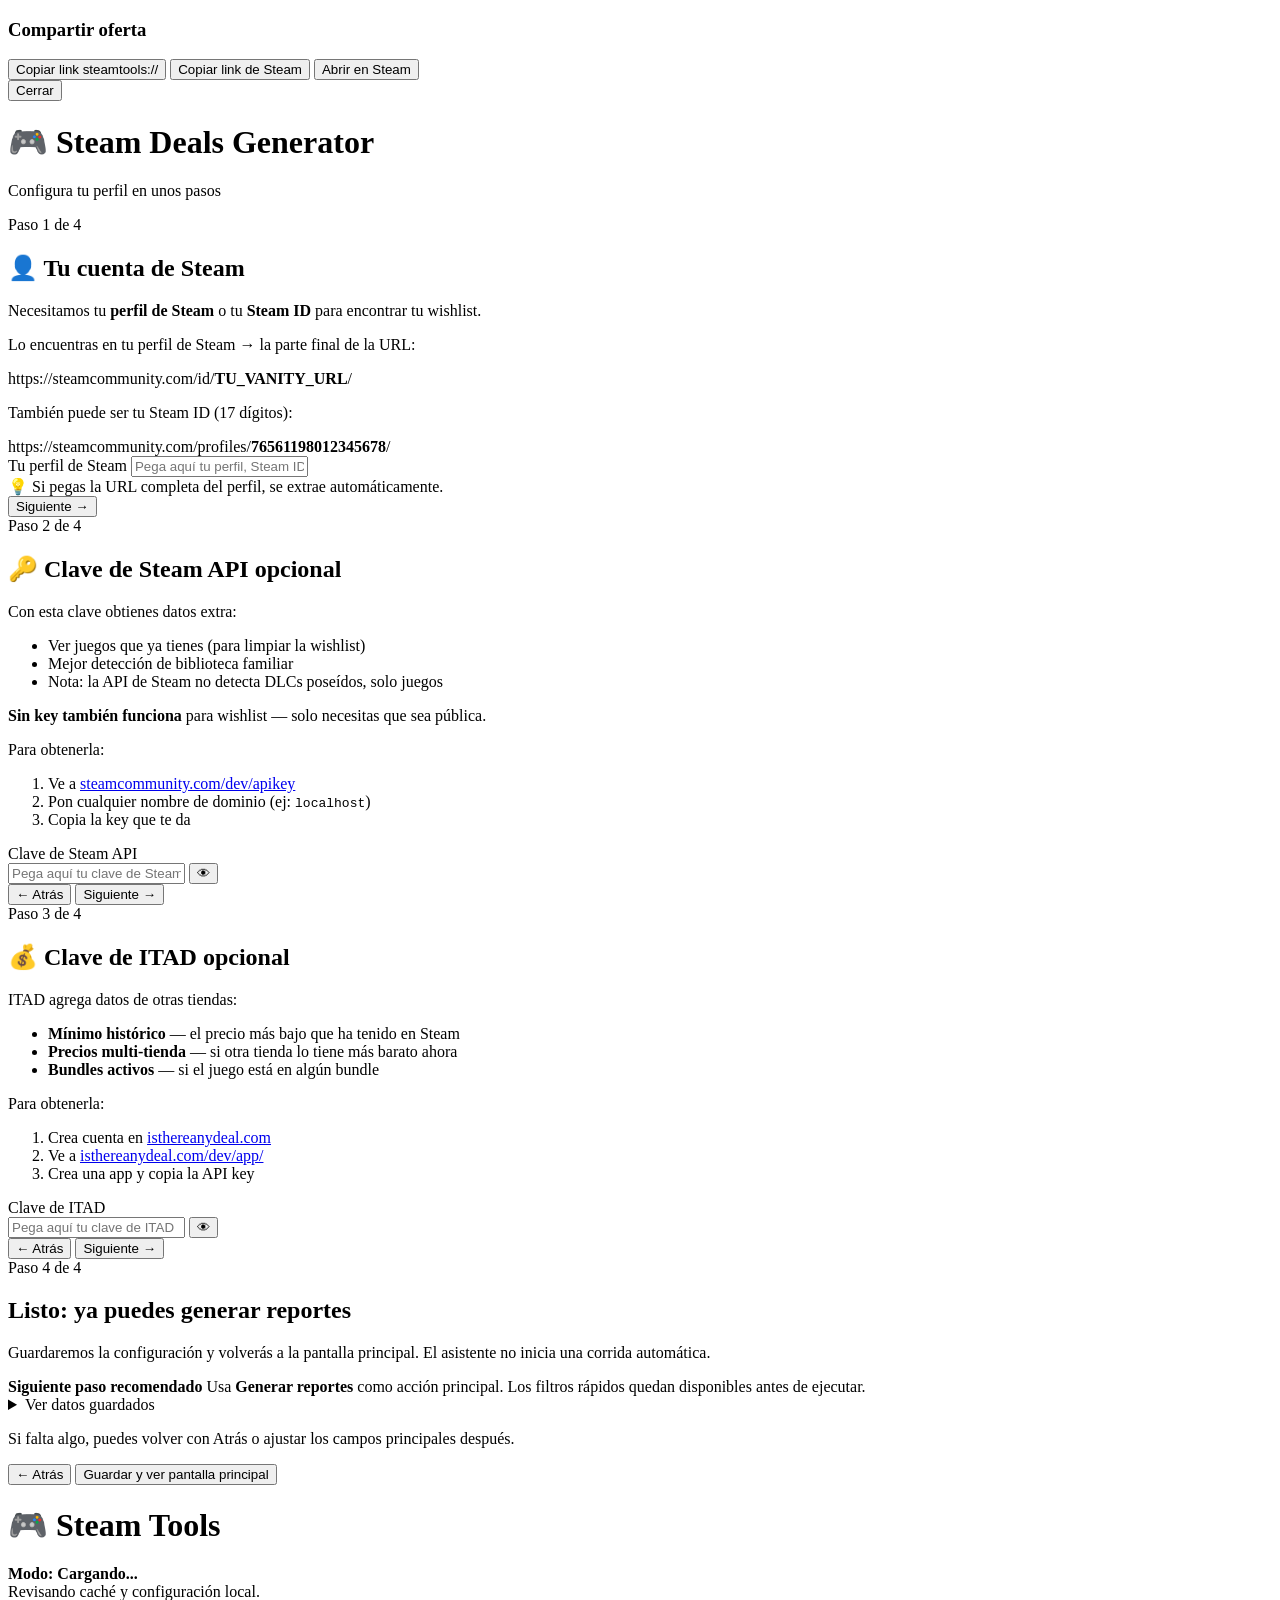
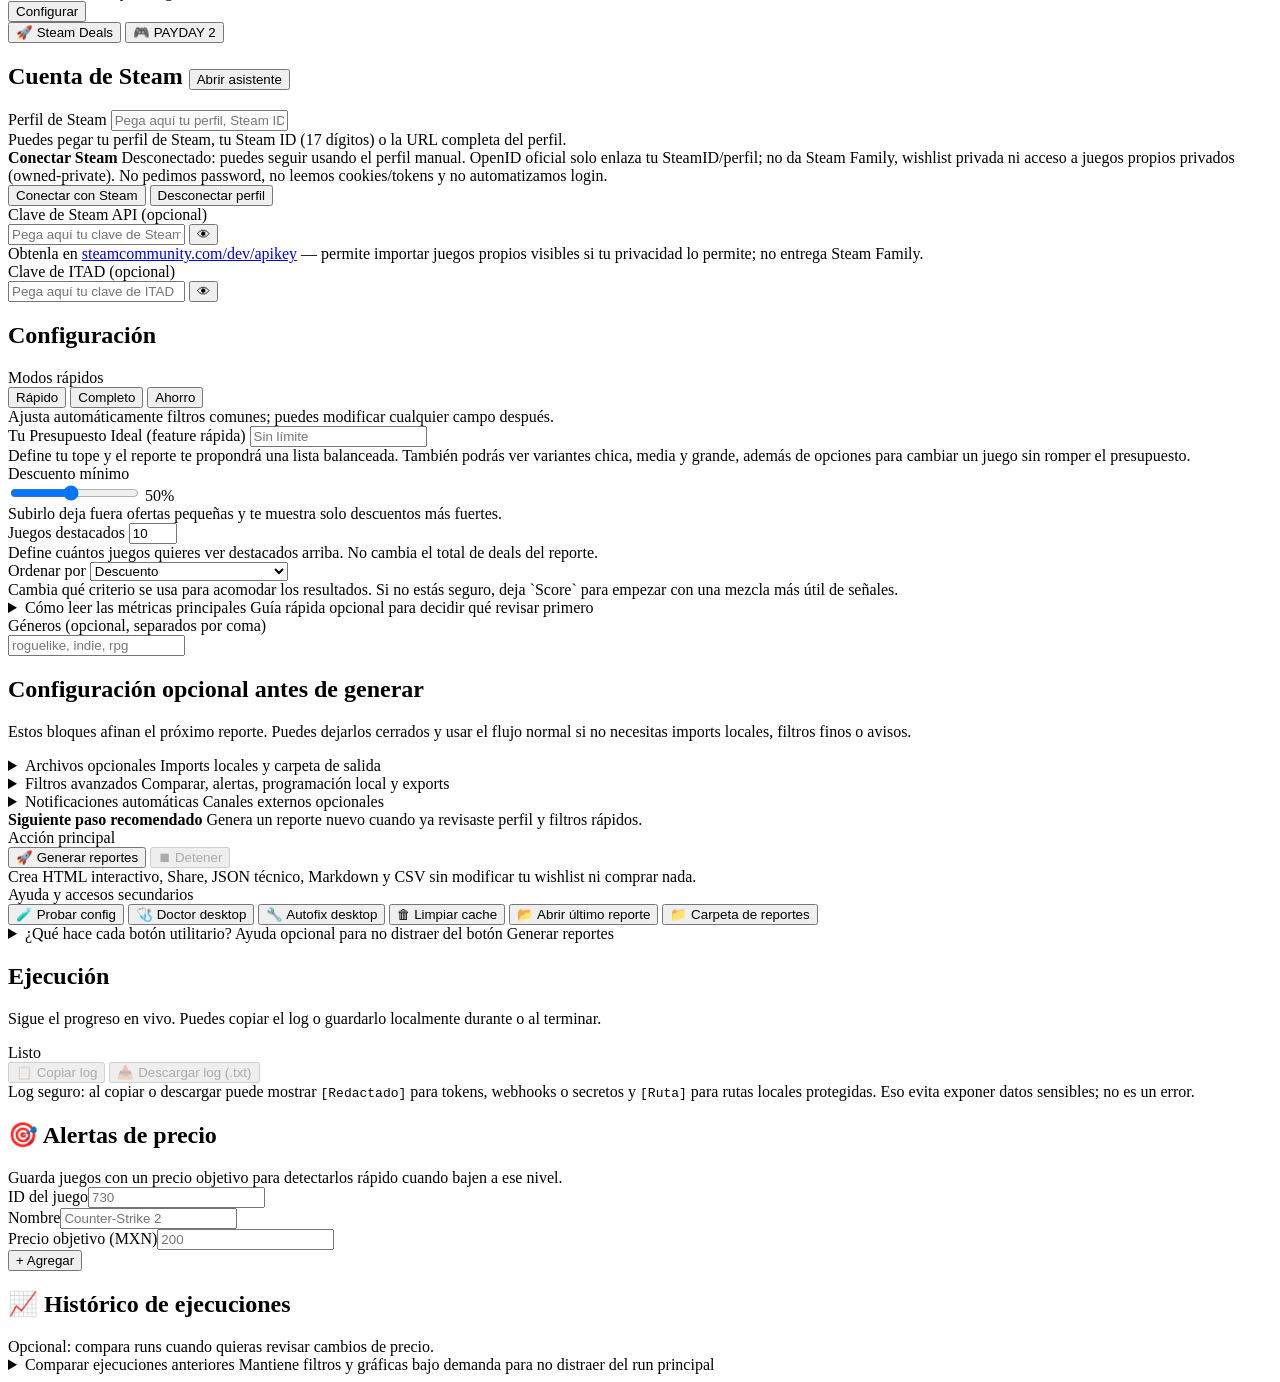
==== commit ebe768d9: "feat: add json exports and recommendation guardrails" ====
--- a/web/steam_deals/index.html
+++ b/web/steam_deals/index.html
@@ -251,7 +251,7 @@
           <option value="price">Precio</option>
           <option value="reviews">Reseñas</option>
           <option value="priority">Prioridad wishlist</option>
-          <option value="score">Score (recomendación compuesta)</option>
+          <option value="score">Score (priorización/discovery)</option>
         </select>
         <div class="hint">Cambia qué criterio se usa para acomodar los resultados. Si no estás seguro, deja `Score` para empezar con una mezcla más útil de señales.</div>
       </div>
@@ -264,7 +264,7 @@
       <div class="metrics-guide-grid">
         <div class="metrics-guide-item">
           <strong>Score</strong>
-          <span>Es una recomendación compuesta para priorizar qué revisar primero; no reemplaza tu gusto, solo resume varias señales útiles.</span>
+          <span>Es una señal compuesta para priorizar qué revisar primero; no reemplaza tu gusto ni equivale a recomendación personalizada.</span>
         </div>
         <div class="metrics-guide-item">
           <strong>Mínimo histórico</strong>
@@ -429,6 +429,7 @@
           <label><input type="checkbox" id="md_frontmatter"> Agregar frontmatter Markdown (Obsidian/Notion)</label>
           <label><input type="checkbox" id="no_cache"> Ignorar cache</label>
           <label><input type="checkbox" id="free_weekend_live"> Buscar Free Weekend ahora (opt-in)</label>
+          <label><input type="checkbox" id="free_weekend_lootscraper_live"> Buscar Free Weekend con LootScraper Atom (experimental, cache separado, no cambia score/ranking/precios)</label>
           <label><input type="checkbox" id="itad_refresh_external_offers_cache"> Refrescar caché ITAD external_offers en vivo (opt-in, solo precios)</label>
         </div>
         <details class="advanced-filters-help">
